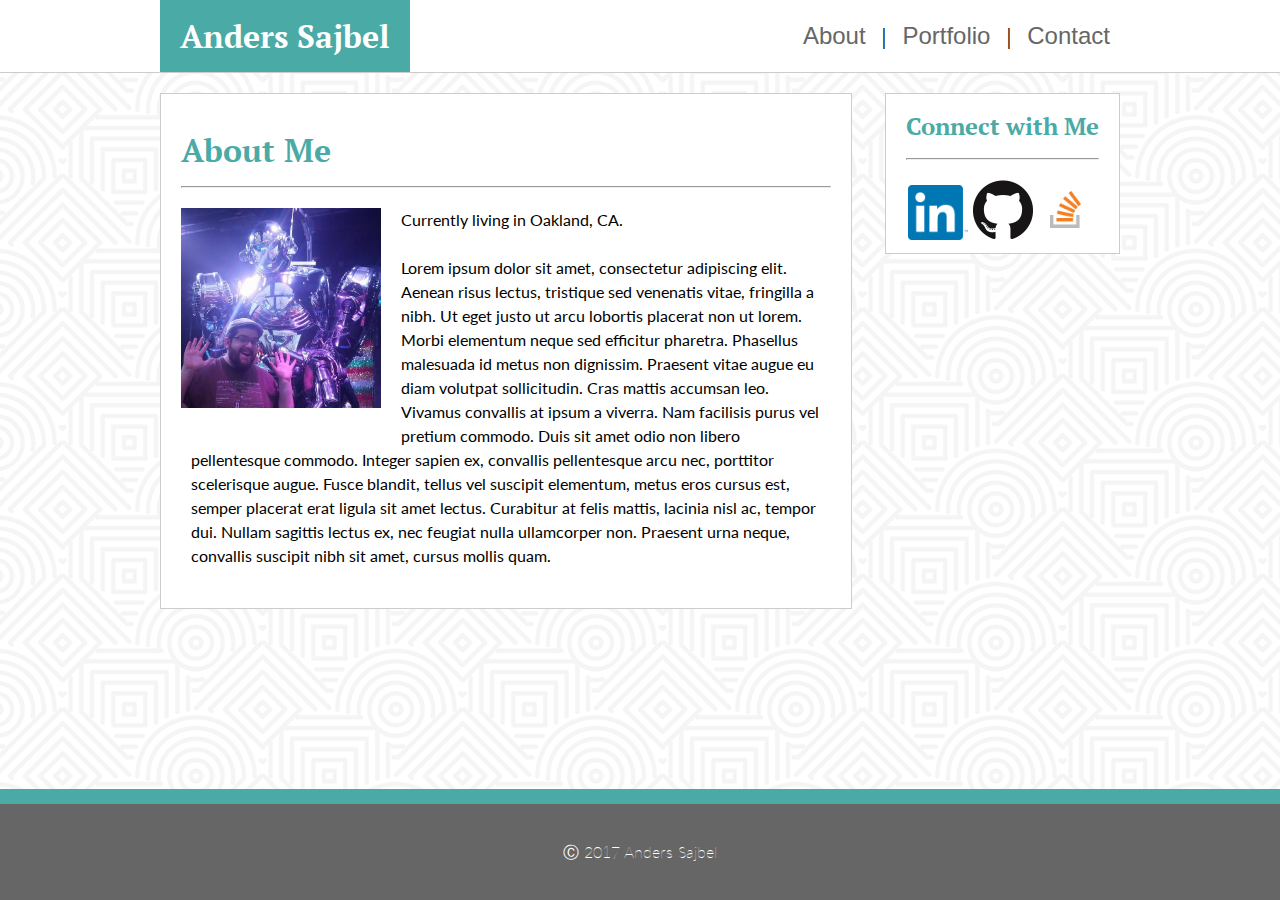
==== index.html @ fd1d9a8f "Copy from basic" ====
<!DOCTYPE HTML>
<html lang="en-us">

<head>
  <meta charset="UTF-8">
  <title>Anders Sajbel Portfolio: About Me</title>
  
  <link href="https://fonts.googleapis.com/css?family=Lato:300,400,900|PT+Serif:400,700&amp;subset=latin-ext" rel="stylesheet">
  <link rel="stylesheet" type="text/css" href="assets/css/reset.css">
  <link rel="stylesheet" type="text/css" href="assets/css/style.css">
</head>

<body>
  <div id = "top" class = "clearfix">
    <section class="container">
      <header>
        <h1 class="name">Anders Sajbel</h1>
      </header>
        <nav>
          <p><a class="nav" id="aboutNav" href="index.html">About</a>
            |
            <a class="nav" id="portNav" href="portfolio.html">Portfolio</a>
            |
            <a class="nav" id="contactNav" href="contact.html">Contact</a>
          </p>
        </nav>
    </section>
  </div>

  <div id = "content" class = "clearfix">
    <section class = "container">

      <article>
        <h1 class = "title">About Me</h1>
        <hr>
        <img class="profile" src = "assets/images/Profile.jpg">
        <p class="text">
          Currently living in Oakland, CA. 
          <br>
          <br>
          Lorem ipsum dolor sit amet, consectetur adipiscing elit. Aenean risus lectus, tristique sed venenatis vitae, fringilla a nibh. Ut eget justo ut arcu lobortis placerat non ut lorem. Morbi elementum neque sed efficitur pharetra. Phasellus malesuada id metus non dignissim. Praesent vitae augue eu diam volutpat sollicitudin. Cras mattis accumsan leo. Vivamus convallis at ipsum a viverra. Nam facilisis purus vel pretium commodo. Duis sit amet odio non libero pellentesque commodo. Integer sapien ex, convallis pellentesque arcu nec, porttitor scelerisque augue. Fusce blandit, tellus vel suscipit elementum, metus eros cursus est, semper placerat erat ligula sit amet lectus. Curabitur at felis mattis, lacinia nisl ac, tempor dui. Nullam sagittis lectus ex, nec feugiat nulla ullamcorper non. Praesent urna neque, convallis suscipit nibh sit amet, cursus mollis quam.
        </p>
      </article>

      <aside>
        <h2 class="aside"> Connect with Me </h2>
        <hr>

        <a href="https://www.linkedin.com/in/anders-sajbel-a014015a">
          <img class="icon" src ="assets\images\In-2C-128px-TM.png">
        </a>

        <a href="https://github.com/asajbel">
          <img class="icon" src ="assets/images/GitHub-Mark-120px-plus.png">
        </a>

        <a href="https://stackoverflow.com/users/8630411/anders?tab=profile">
          <img class="icon" src ="assets/images/so-icon.png">
        </a>

      </aside>

    </section>
  </div>

  <footer>
    <p class="copytext">
      &#9400; 2017 Anders Sajbel
    </p>
  </footer>
</body>
</html>
<!-- -->
---- assets/css/style.css ----
h1 {
  font-size: xx-large;
  font-family: "PT Serif";
  font-weight: 700;
}

h1.name {
  float: left;
  margin: 0;
  padding: 20px;
  background-color: #4aaaa5;
  color: #ffffff;
}

#top {
  background-color: #ffffff;
  border-bottom-style: solid;
  border-bottom-color: #cccccc;
  border-bottom-width: 1.5px;
  min-width: 960px;
  position: relative;
}

nav {
  margin: auto 0;
  position: absolute;
  top: 4px;
  right: 0;
  padding: 20px 0px;
  font-size: x-large;
}


.container {
  width: 960px;
  margin: auto;
  position: relative;
  height: 100%;
}

#content {
  margin: auto;
  padding: 20px 0px;
  position: relative;
  min-height: calc(100vh - 224.5px);
}

.clearfix::after{
    content: "";
    display: block;
    clear: both;
}

h1.title {
  color: #4aaaa5;
  margin: 20px 0 20px 0;
}

h2 {
  font-size: x-large;
  font-family: "PT Serif";
  font-weight: 700;
}

h2.aside {
  color: #4aaaa5;
  margin: 10px 0 20px 0;
}

img.icon {
  width: 60px;
  border: 0;
}

img.portfolio {
  width: inherit;
  height: inherit;
  border: 0;
}

element.portfolio {
  width: 300px;
  height: 200px;
  margin-bottom: 40px;
}

element.left {
  float: left;
}

element.right {
  float: right;
}

h2.portfolio {
  width: inherit;
  position: relative;
  top: -80px;
  left: 0;
  color: #ffffff;
  background-color: #4aaaa5;
  text-align: center;
  padding: 15px 0;
  font-family: "PT Serif"; 
}

form {
  width: 600px;
  font-size: large;
  font-family: "Lato";
  margin: 0 20px 0 10px;
}

input {
  width: inherit;
  padding: 5px;
  margin: 10px 0 20px 0;
  color: #888888;
}

textarea {
  width: inherit;
  margin: 10px 0 10px 0;
  padding: 5px;
}

input[type=submit] {
  width: 120px;
  color: #ffffff;
  background-color: #4aaaaf;
  border: 0;
  font-size: large;
  padding: 10px;
}

img.profile {
  width: 200px;
  float: left;
  margin: 0 20px 20px 0;
}

a {
  text-decoration: none;
  color: #666666;
  font-family: Arial;
}

a:visited {
  color: #666666;
}

a.nav:hover {
  background-color: #eeeeee;
}

a.nav {
  padding: 10px 10px;
}

#aboutNav {

}

#portNav {

}

#contactNav {

}

hr {
  margin-bottom: 20px;
}

p.text {
  margin: 20px 10px;
  font-size: 16px;
  line-height: 150%;
  font-family: "Lato"; 
}

p.copytext {
  margin: 20px 10px;
  font-family: "Lato";
  font-weight: lighter;
}

article {
  max-width: 650px;
  float: left;
  padding: 20px;
  background-color: #ffffff;
  border-style: solid;
  border-color: #cccccc;
  border-width: 1.5px;
}

aside  {
  max-width: 270px;
  float: right;
  padding: 10px 20px;
  background-color: #ffffff;
  text-align: center;
  border-style: solid;
  border-color: #cccccc;
  border-width: 1.5px;
}


footer {
  background-color: #666666;
  border-top-style: solid;
  border-top-width: 15px;
  border-top-color: #4aaaa5;
  text-align: center;
  color: #ffffff;
  padding-top: 20px;
  padding-bottom: 20px;
  width: inherit;
}

body {
  margin: 0px;
  width: 100%;
  min-width: 960px;
  background-image: url("../images/hypnotize.png");
  background-position: left top;
  background-repeat: repeat;
  background-color: #aaaaaa;
}
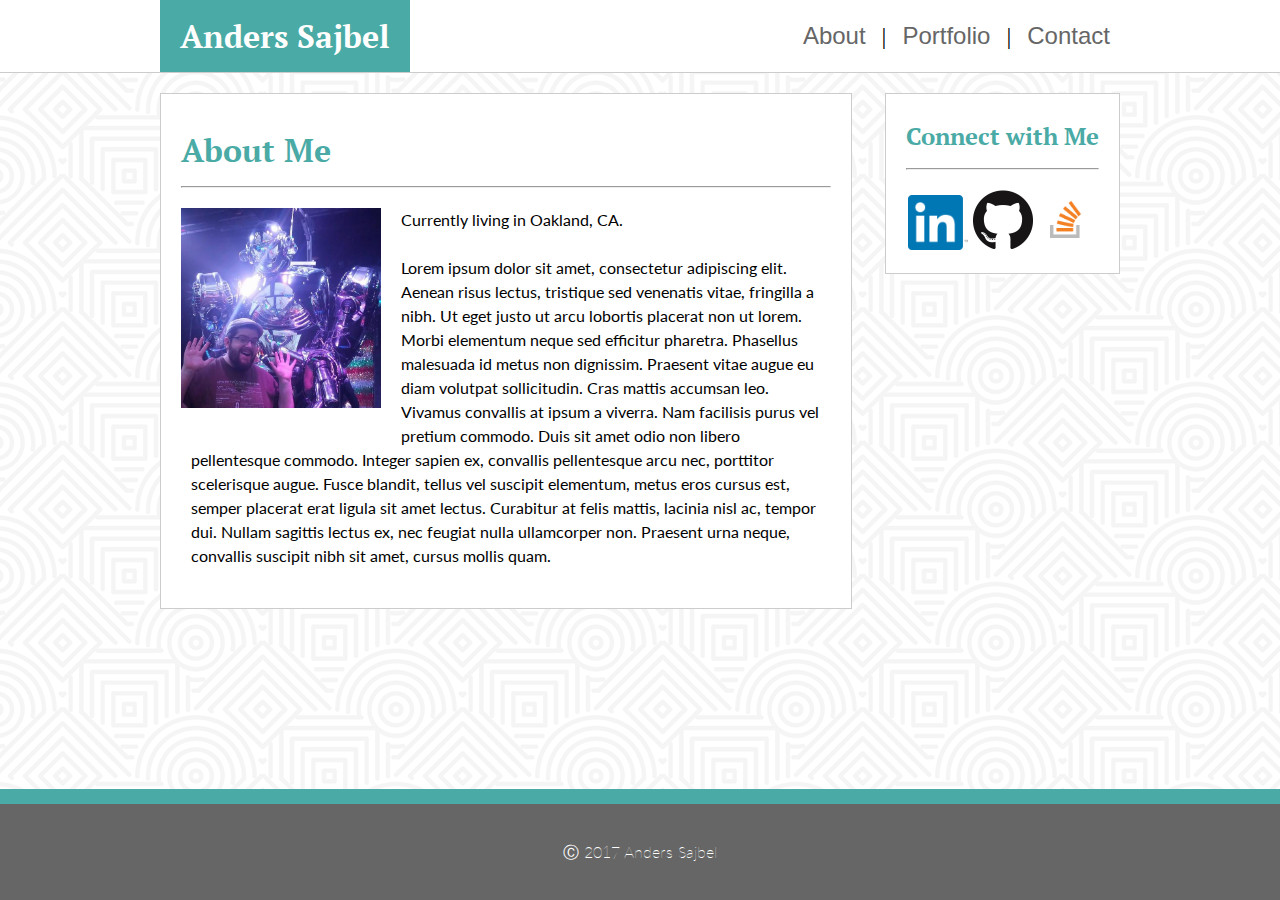
==== commit 03df0395: "Responsive first draft bug with non existent margins" ====
--- a/index.html
+++ b/index.html
@@ -17,7 +17,8 @@
         <h1 class="name">Anders Sajbel</h1>
       </header>
         <nav>
-          <p><a class="nav" id="aboutNav" href="index.html">About</a>
+          <p>
+            <a class="nav" id="aboutNav" href="index.html">About</a>
             |
             <a class="nav" id="portNav" href="portfolio.html">Portfolio</a>
             |
--- a/assets/css/style.css
+++ b/assets/css/style.css
@@ -7,10 +7,14 @@
 
 h1.name {
   float: left;
-  margin: 0;
-  padding: 20px;
+  margin: 20px;
+  color: #ffffff;
+}
+
+header {
+  width: 250px;
+  height: 72px;
   background-color: #4aaaa5;
-  color: #ffffff;
 }
 
 #top {
@@ -18,14 +22,13 @@
   border-bottom-style: solid;
   border-bottom-color: #cccccc;
   border-bottom-width: 1.5px;
-  min-width: 960px;
   position: relative;
 }
 
 nav {
   margin: auto 0;
   position: absolute;
-  top: 4px;
+  bottom: 4px;
   right: 0;
   padding: 20px 0px;
   font-size: x-large;
@@ -33,7 +36,7 @@
 
 
 .container {
-  width: 960px;
+  max-width: 960px;
   margin: auto;
   position: relative;
   height: 100%;
@@ -81,7 +84,7 @@
 
 element.portfolio {
   width: 300px;
-  height: 200px;
+  height: 210px;
   margin-bottom: 40px;
 }
 
@@ -195,17 +198,19 @@
   border-style: solid;
   border-color: #cccccc;
   border-width: 1.5px;
+  margin-bottom: 20px;
 }
 
 aside  {
   max-width: 270px;
   float: right;
-  padding: 10px 20px;
+  padding: 20px;
   background-color: #ffffff;
   text-align: center;
   border-style: solid;
   border-color: #cccccc;
   border-width: 1.5px;
+  margin-bottom: 20px;
 }
 
 
@@ -222,11 +227,130 @@
 }
 
 body {
-  margin: 0px;
-  width: 100%;
+  margin: 0;
   min-width: 960px;
   background-image: url("../images/hypnotize.png");
   background-position: left top;
   background-repeat: repeat;
   background-color: #aaaaaa;
 }
+
+
+
+@media screen and (max-width: 980px) {
+  .container {
+    max-width: 730px;
+  }
+
+  #content {
+
+  }
+
+  img.profile {
+    width: 100%;
+  }
+
+  article {
+    max-width: 400px;
+  }
+
+  aside {
+    
+  }
+
+  element.portfolio {
+    float: none;
+    width: 400px;
+    height: 280px;
+  }
+
+  form {
+    width: 360px;
+  }
+
+}
+
+@media screen and (max-width: 768px) {
+  .container {
+    max-width: 700px;
+  }
+
+  aside {
+    float: none;
+    max-width: 700px;
+  }
+
+  article {
+    float: none;
+    max-width: 700px;
+  }
+
+  element.portfolio {
+    float: none;
+    width: 650px;
+    height: 455px;
+  }
+
+  form {
+    width: 620px;
+  }
+
+  body {
+    min-width: 768px
+  }
+
+}
+
+@media screen and (max-width: 640px) {
+  .container {
+    max-width: 640px;
+    margin: 0;
+  }
+
+  h1.name {
+    text-align: center;
+    width: 100%;
+  }
+
+  #top {
+    height: 136px;
+  }
+
+  nav {
+    bottom: 0;
+    left: 0;
+  }
+
+  a.nav {
+    padding: 10px 60px;
+  }
+
+  header {
+    width: 100%;
+  }
+
+  aside {
+    max-width: 600px;
+    border-width: 1.5px 0;
+  }
+
+  article {
+    max-width: 600px;
+    border-width: 1.5px 0;
+  }
+
+  element.portfolio {
+    float: none;
+    width: 600px;
+    height: 420px;
+  }
+
+  form {
+    width: 360px;
+  }
+
+  body {
+    min-width: 640px;
+  }
+
+}
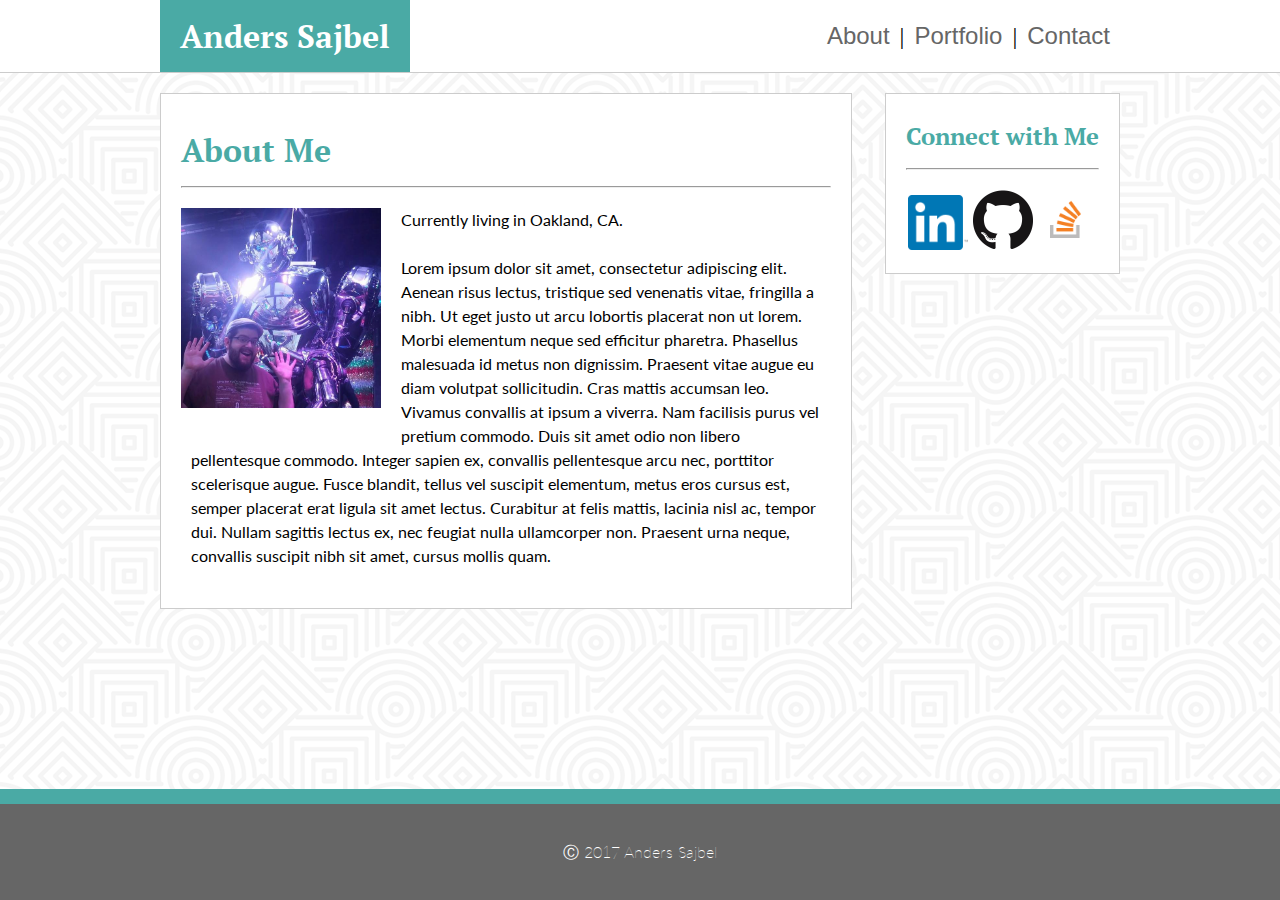
==== commit 8821b72a: "navbar is a table now" ====
--- a/index.html
+++ b/index.html
@@ -2,7 +2,8 @@
 <html lang="en-us">
 
 <head>
-  <meta charset="UTF-8">
+  <meta charset="UTF-8" name="viewport" content="width=device-width, initial-scale=1">
+
   <title>Anders Sajbel Portfolio: About Me</title>
   
   <link href="https://fonts.googleapis.com/css?family=Lato:300,400,900|PT+Serif:400,700&amp;subset=latin-ext" rel="stylesheet">
@@ -17,51 +18,49 @@
         <h1 class="name">Anders Sajbel</h1>
       </header>
         <nav>
-          <p>
-            <a class="nav" id="aboutNav" href="index.html">About</a>
-            |
-            <a class="nav" id="portNav" href="portfolio.html">Portfolio</a>
-            |
-            <a class="nav" id="contactNav" href="contact.html">Contact</a>
-          </p>
+          <table class ="navbar">
+            <tr>
+            <th><a class="nav" id="aboutNav" href="index.html">About</a></th>
+            <th>|</th>
+            <th><a class="nav" id="portNav" href="portfolio.html">Portfolio</a></th>
+            <th>|</th>
+            <th><a class="nav" id="contactNav" href="contact.html">Contact</a></th>
+            </tr>
+          </table>
+        </nav>
         </nav>
     </section>
   </div>
 
-  <div id = "content" class = "clearfix">
-    <section class = "container">
+  <div id = "content" class = "container clearfix">
+    <article>
+      <h1 class = "title">About Me</h1>
+      <hr>
+      <img class="profile" src = "assets/images/Profile.jpg">
+      <p class="text">
+        Currently living in Oakland, CA. 
+        <br>
+        <br>
+        Lorem ipsum dolor sit amet, consectetur adipiscing elit. Aenean risus lectus, tristique sed venenatis vitae, fringilla a nibh. Ut eget justo ut arcu lobortis placerat non ut lorem. Morbi elementum neque sed efficitur pharetra. Phasellus malesuada id metus non dignissim. Praesent vitae augue eu diam volutpat sollicitudin. Cras mattis accumsan leo. Vivamus convallis at ipsum a viverra. Nam facilisis purus vel pretium commodo. Duis sit amet odio non libero pellentesque commodo. Integer sapien ex, convallis pellentesque arcu nec, porttitor scelerisque augue. Fusce blandit, tellus vel suscipit elementum, metus eros cursus est, semper placerat erat ligula sit amet lectus. Curabitur at felis mattis, lacinia nisl ac, tempor dui. Nullam sagittis lectus ex, nec feugiat nulla ullamcorper non. Praesent urna neque, convallis suscipit nibh sit amet, cursus mollis quam.
+      </p>
+    </article>
+    <aside>
+      <h2 class="aside">Connect with Me</h2>
+      <hr>
 
-      <article>
-        <h1 class = "title">About Me</h1>
-        <hr>
-        <img class="profile" src = "assets/images/Profile.jpg">
-        <p class="text">
-          Currently living in Oakland, CA. 
-          <br>
-          <br>
-          Lorem ipsum dolor sit amet, consectetur adipiscing elit. Aenean risus lectus, tristique sed venenatis vitae, fringilla a nibh. Ut eget justo ut arcu lobortis placerat non ut lorem. Morbi elementum neque sed efficitur pharetra. Phasellus malesuada id metus non dignissim. Praesent vitae augue eu diam volutpat sollicitudin. Cras mattis accumsan leo. Vivamus convallis at ipsum a viverra. Nam facilisis purus vel pretium commodo. Duis sit amet odio non libero pellentesque commodo. Integer sapien ex, convallis pellentesque arcu nec, porttitor scelerisque augue. Fusce blandit, tellus vel suscipit elementum, metus eros cursus est, semper placerat erat ligula sit amet lectus. Curabitur at felis mattis, lacinia nisl ac, tempor dui. Nullam sagittis lectus ex, nec feugiat nulla ullamcorper non. Praesent urna neque, convallis suscipit nibh sit amet, cursus mollis quam.
-        </p>
-      </article>
+      <a href="https://www.linkedin.com/in/anders-sajbel-a014015a">
+        <img class="icon" src ="assets\images\In-2C-128px-TM.png">
+      </a>
 
-      <aside>
-        <h2 class="aside"> Connect with Me </h2>
-        <hr>
+      <a href="https://github.com/asajbel">
+        <img class="icon" src ="assets/images/GitHub-Mark-120px-plus.png">
+      </a>
 
-        <a href="https://www.linkedin.com/in/anders-sajbel-a014015a">
-          <img class="icon" src ="assets\images\In-2C-128px-TM.png">
-        </a>
+      <a href="https://stackoverflow.com/users/8630411/anders?tab=profile">
+        <img class="icon" src ="assets/images/so-icon.png">
+      </a>
 
-        <a href="https://github.com/asajbel">
-          <img class="icon" src ="assets/images/GitHub-Mark-120px-plus.png">
-        </a>
-
-        <a href="https://stackoverflow.com/users/8630411/anders?tab=profile">
-          <img class="icon" src ="assets/images/so-icon.png">
-        </a>
-
-      </aside>
-
-    </section>
+    </aside>
   </div>
 
   <footer>
--- a/assets/css/style.css
+++ b/assets/css/style.css
@@ -32,6 +32,7 @@
   right: 0;
   padding: 20px 0px;
   font-size: x-large;
+  text-align: center;
 }
 
 
@@ -175,6 +176,10 @@
 
 hr {
   margin-bottom: 20px;
+}
+
+td {
+  width: 20%;
 }
 
 p.text {
@@ -228,7 +233,6 @@
 
 body {
   margin: 0;
-  min-width: 960px;
   background-image: url("../images/hypnotize.png");
   background-position: left top;
   background-repeat: repeat;
@@ -260,8 +264,7 @@
 
   element.portfolio {
     float: none;
-    width: 400px;
-    height: 280px;
+    width: 100%;
   }
 
   form {
@@ -287,16 +290,11 @@
 
   element.portfolio {
     float: none;
-    width: 650px;
-    height: 455px;
+    width: 100%;
   }
 
   form {
-    width: 620px;
-  }
-
-  body {
-    min-width: 768px
+    width: 630px;
   }
 
 }
@@ -310,6 +308,8 @@
   h1.name {
     text-align: center;
     width: 100%;
+    margin-left: 0;
+    margin-right: 0;
   }
 
   #top {
@@ -319,10 +319,10 @@
   nav {
     bottom: 0;
     left: 0;
+    width: 100%;
   }
 
   a.nav {
-    padding: 10px 60px;
   }
 
   header {
@@ -341,16 +341,14 @@
 
   element.portfolio {
     float: none;
-    width: 600px;
-    height: 420px;
+    width: 100%;
+  }
+
+  table.navbar {
+    width: 100%;
   }
 
   form {
-    width: 360px;
-  }
-
-  body {
-    min-width: 640px;
-  }
-
-}
+    width: 95%;
+  }
+}
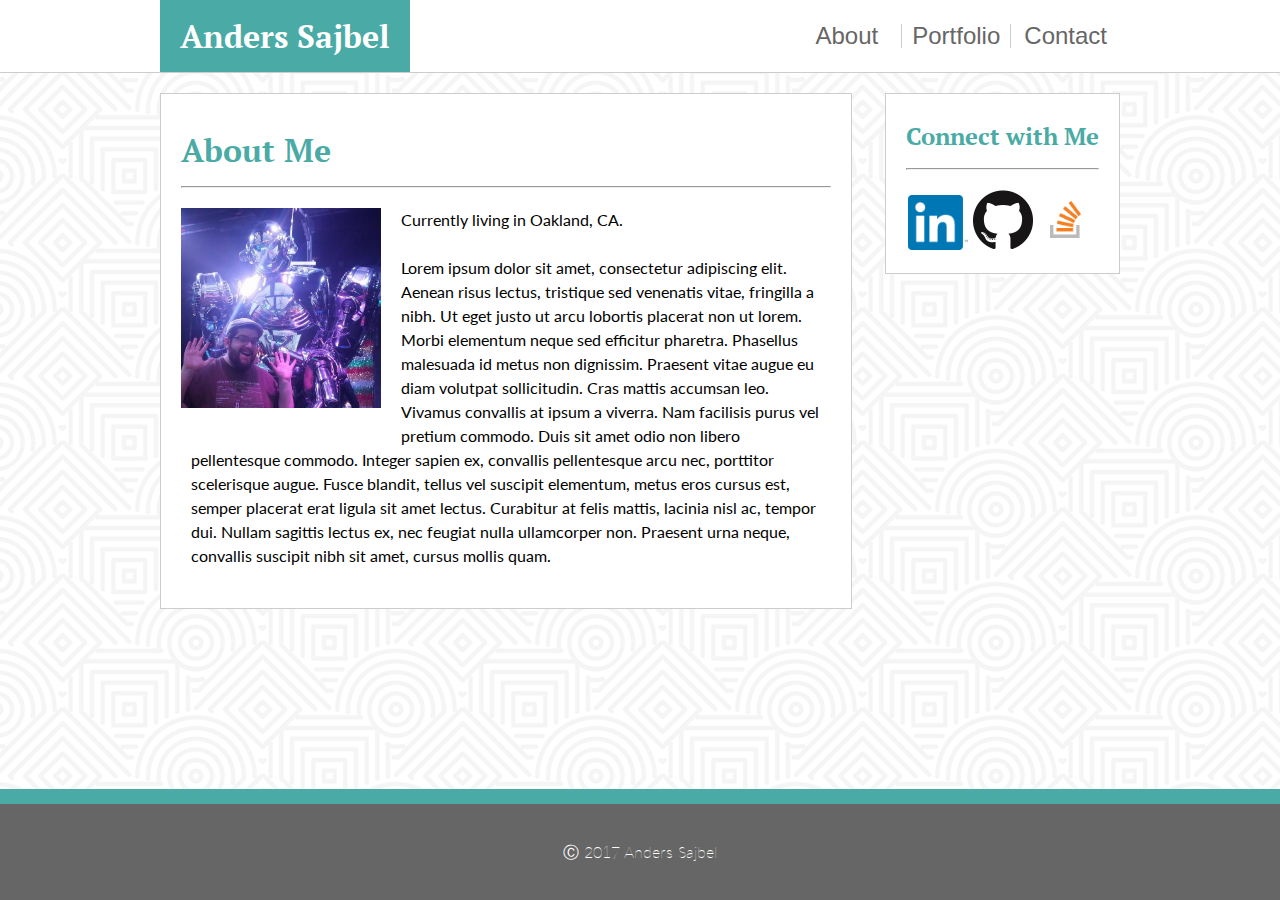
==== commit 4e8f7c2e: "Navbar using borders" ====
--- a/index.html
+++ b/index.html
@@ -20,11 +20,9 @@
         <nav>
           <table class ="navbar">
             <tr>
-            <th><a class="nav" id="aboutNav" href="index.html">About</a></th>
-            <th>|</th>
-            <th><a class="nav" id="portNav" href="portfolio.html">Portfolio</a></th>
-            <th>|</th>
-            <th><a class="nav" id="contactNav" href="contact.html">Contact</a></th>
+            <th class="data aboutNav"><a class="nav"  href="index.html">About</a></th>
+            <th class="data portNav"><a class="nav" href="portfolio.html">Portfolio</a></th>
+            <th class="data contactNav"><a class="nav" href="contact.html">Contact</a></th>
             </tr>
           </table>
         </nav>
--- a/assets/css/style.css
+++ b/assets/css/style.css
@@ -162,24 +162,21 @@
   padding: 10px 10px;
 }
 
-#aboutNav {
-
-}
-
-#portNav {
-
-}
-
-#contactNav {
-
-}
-
 hr {
   margin-bottom: 20px;
 }
 
-td {
-  width: 20%;
+table, th, td {
+  text-align: center;
+}
+
+th {
+  width: 33.3%;
+}
+
+th.portNav {
+  border-left: 1px solid #cccccc;
+  border-right: 1px solid #cccccc;
 }
 
 p.text {
@@ -294,7 +291,7 @@
   }
 
   form {
-    width: 630px;
+    width: 98%;
   }
 
 }
@@ -349,6 +346,6 @@
   }
 
   form {
-    width: 95%;
-  }
-}
+    width: 98%;
+  }
+}
